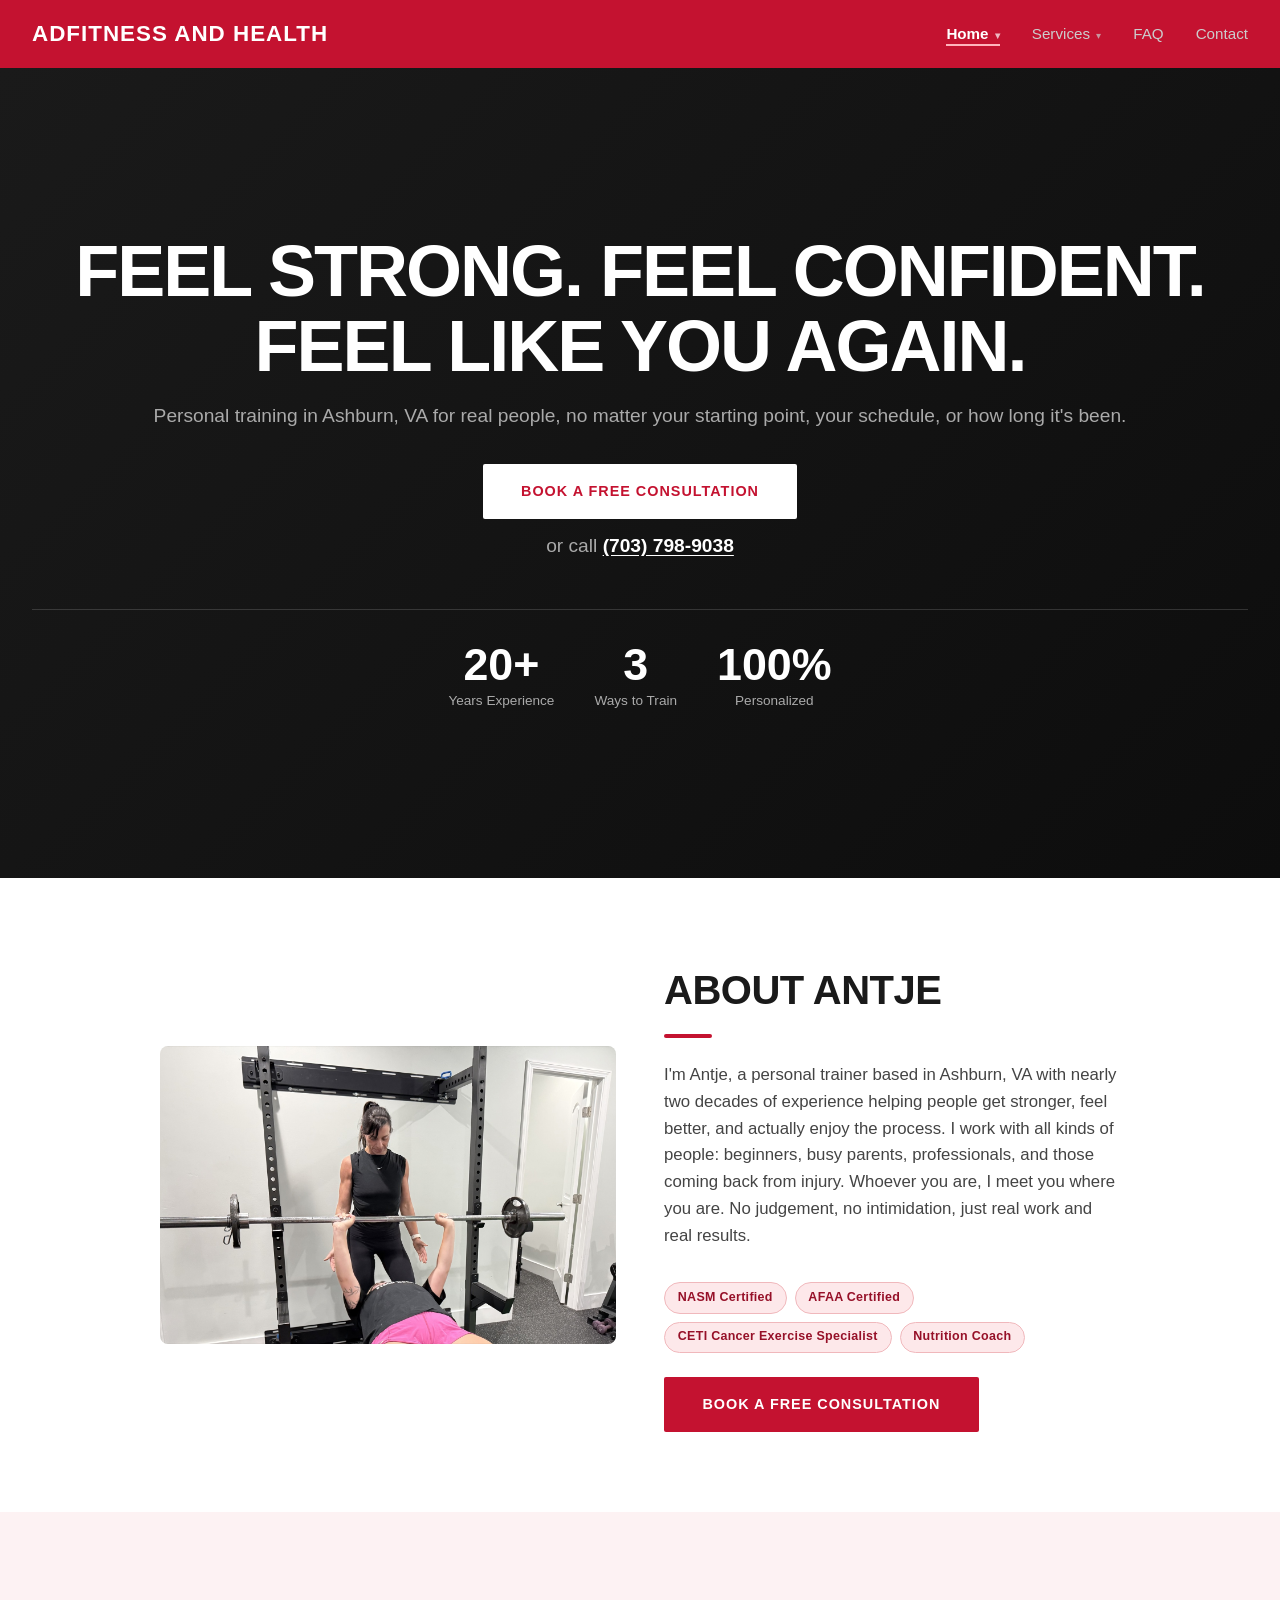
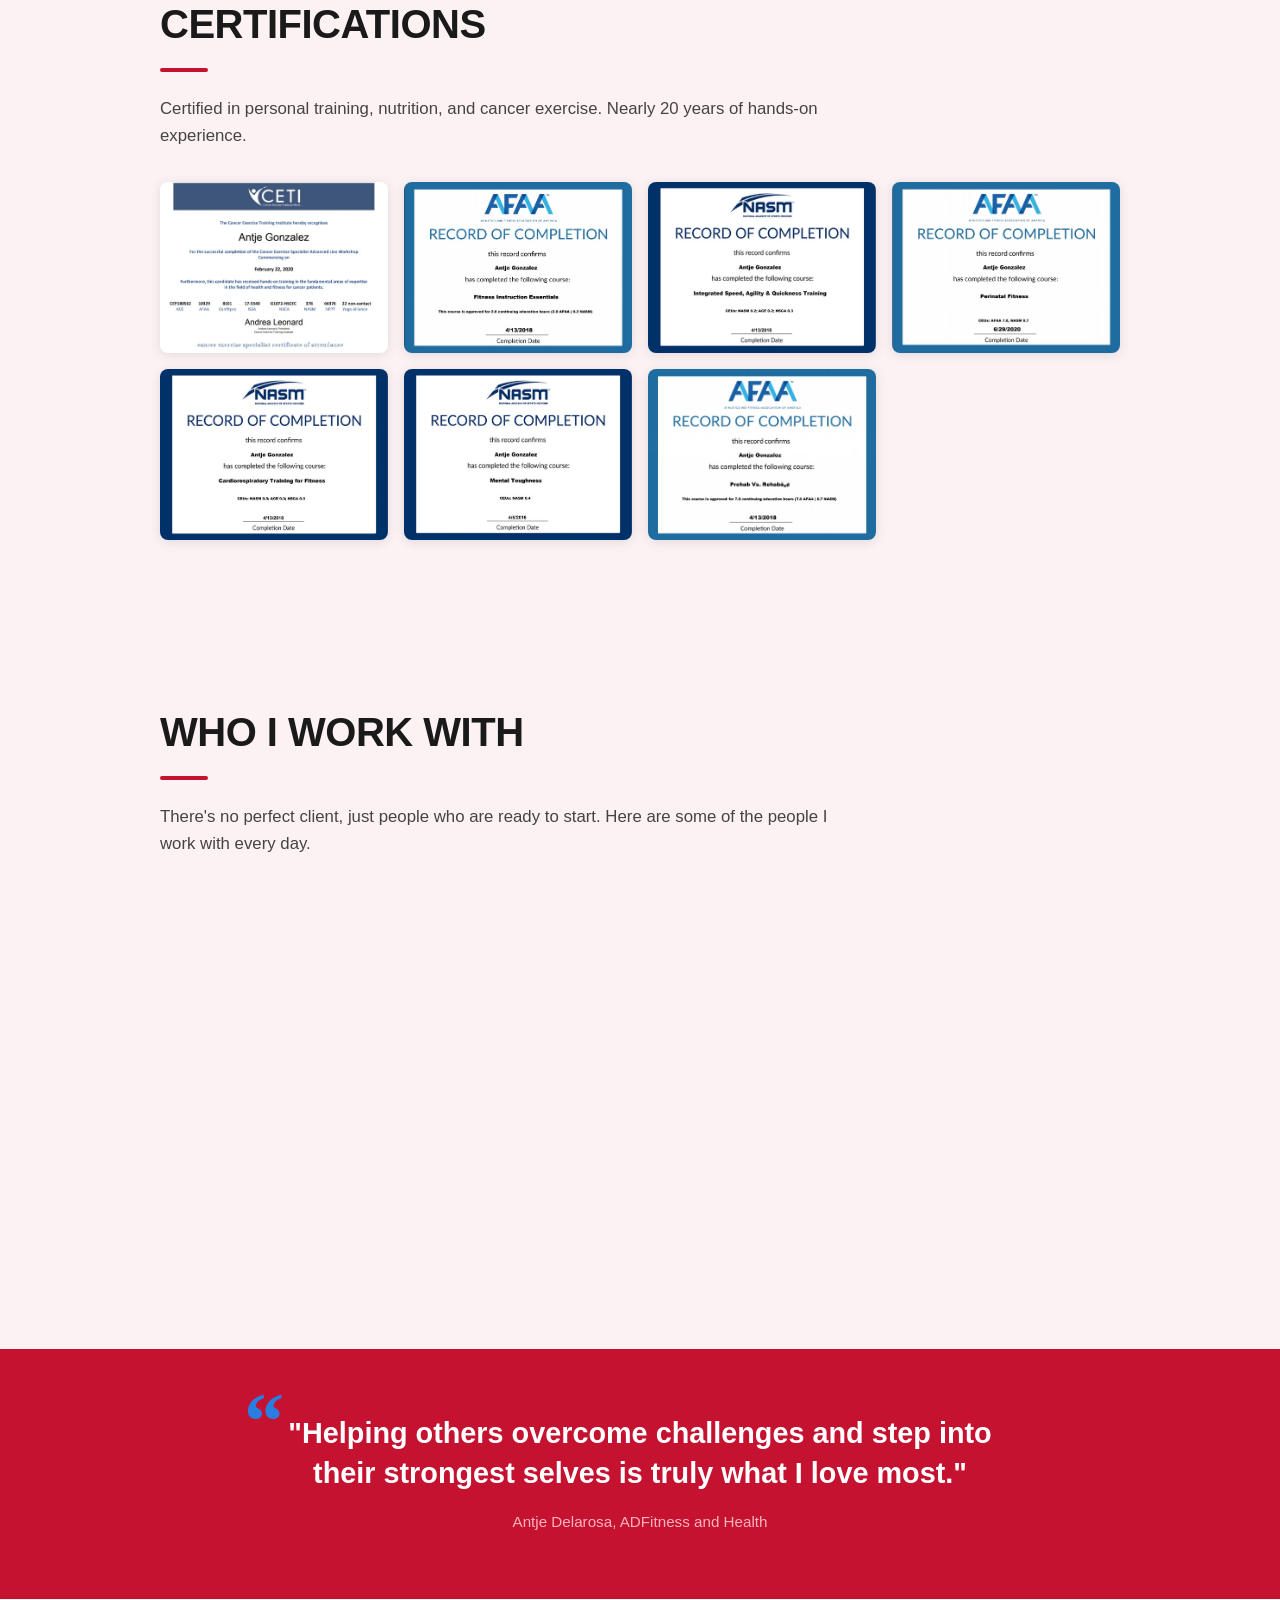
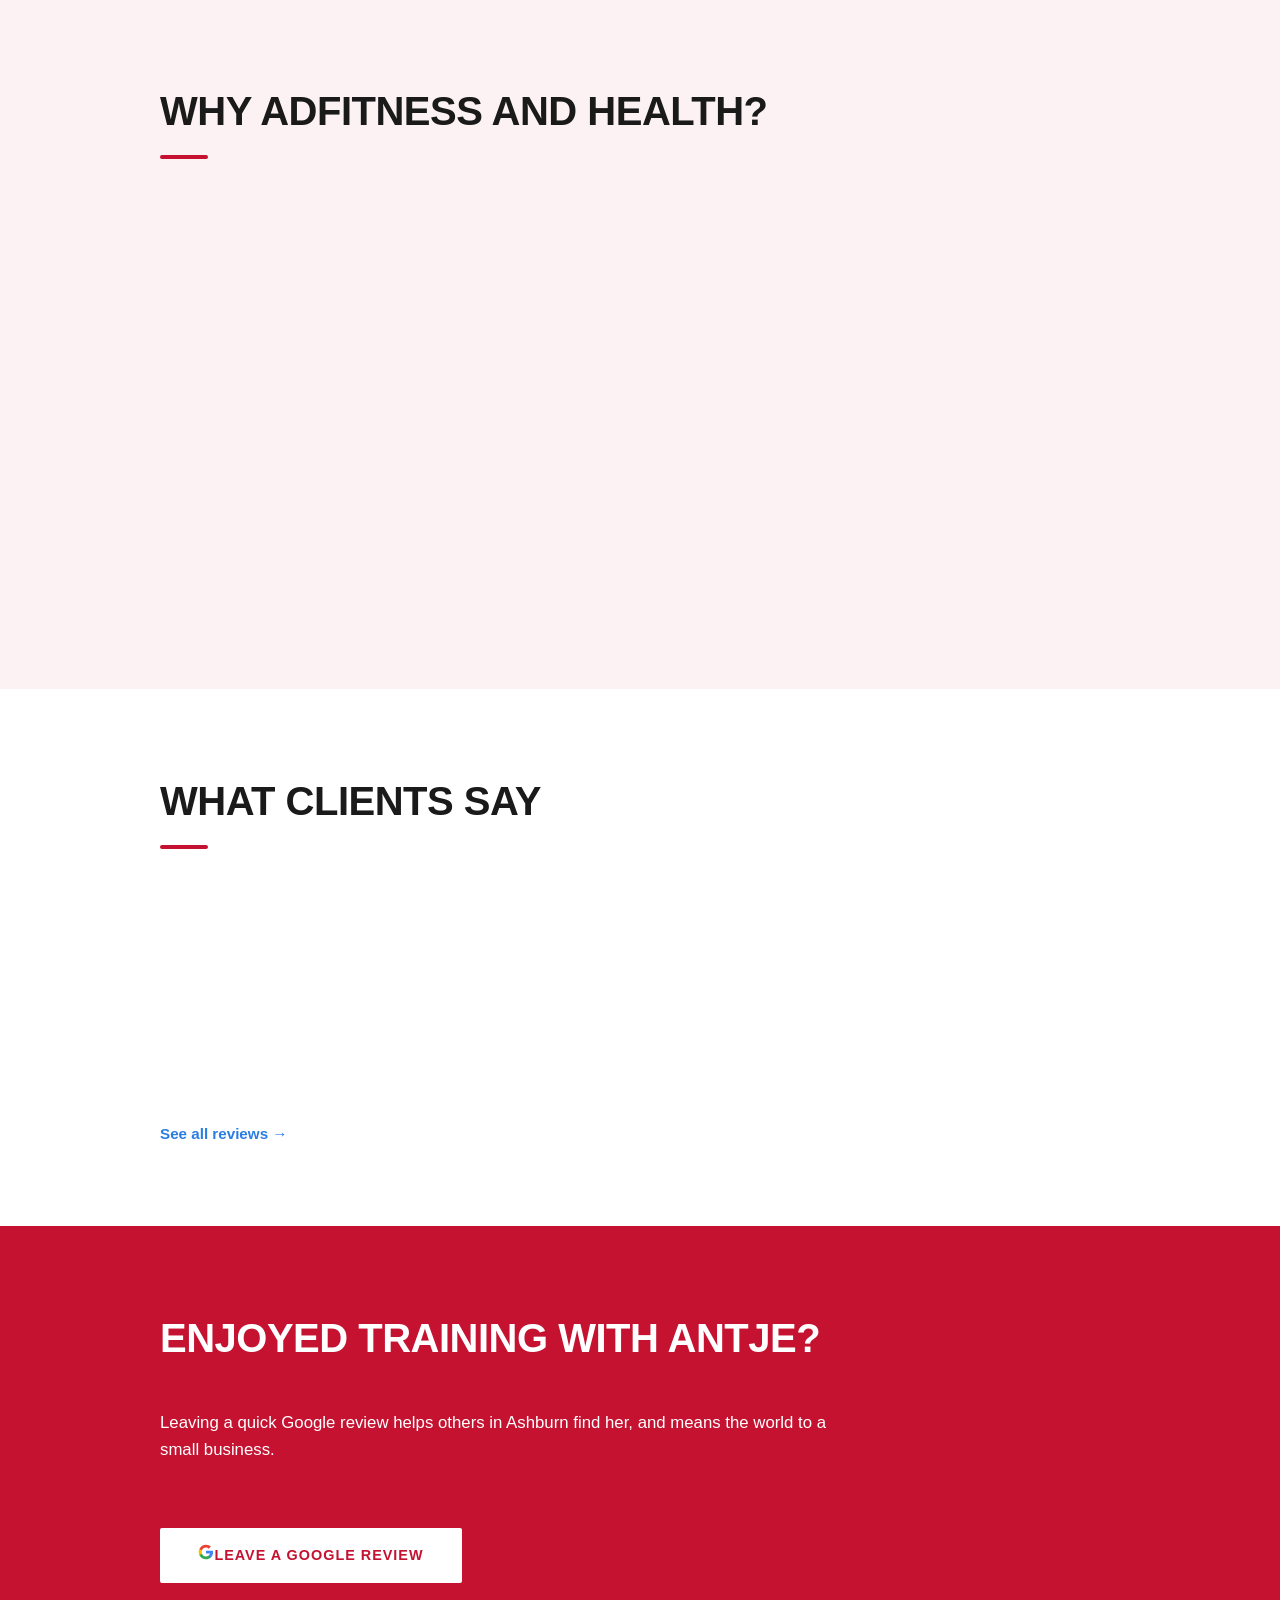
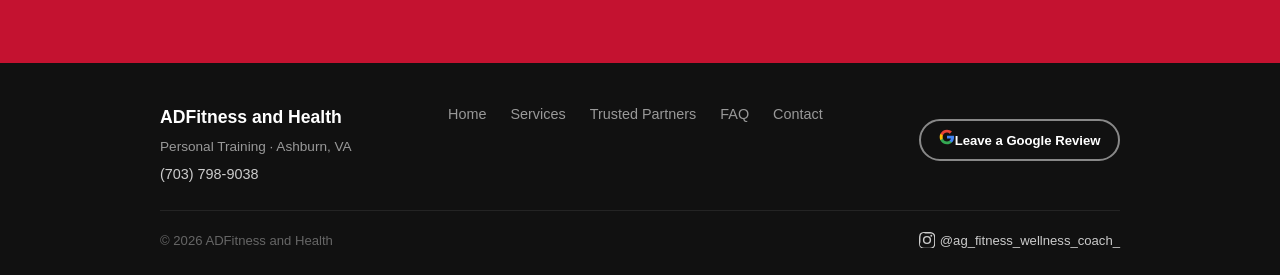
==== index.html @ c995baae "Clean up Services dropdown, add Trusted Partners to nav and footer, fix G logo spacing" ====
<!DOCTYPE html>
<html lang="en">
<head>
  <meta charset="UTF-8" />
  <meta http-equiv="Content-Security-Policy" content="default-src 'self'; script-src 'self'; style-src 'self' https://fonts.googleapis.com; font-src https://fonts.gstatic.com; img-src 'self' data:; form-action https://formspree.io; frame-ancestors 'none'; base-uri 'self';" />
  <meta name="referrer" content="strict-origin-when-cross-origin" />
  <meta http-equiv="X-Content-Type-Options" content="nosniff" />
  <meta name="viewport" content="width=device-width, initial-scale=1.0" />
  <title>ADFitness and Health | Personal Trainer – Ashburn, VA</title>
  <meta name="description" content="ADFitness and Health offers personalized one-on-one personal training in Ashburn, VA. Train at a private home gym or in your own home. 20+ years of experience." />
  <meta property="og:title" content="ADFitness and Health | Personal Trainer – Ashburn, VA" />
  <meta property="og:description" content="Personalized personal training for busy people in Northern Virginia. Private gym and in-home sessions available." />
  <meta property="og:type" content="website" />
  <link rel="icon" href="favicon.svg" type="image/svg+xml" />
  <link rel="stylesheet" href="style.css?v=6" />
  <script type="application/ld+json">
  {
    "@context": "https://schema.org",
    "@type": "LocalBusiness",
    "name": "ADFitness and Health",
    "description": "Personalized one-on-one personal training in Ashburn, VA. Private gym, in-home, and group sessions available.",
    "telephone": "+17037989038",
    "address": {
      "@type": "PostalAddress",
      "addressLocality": "Ashburn",
      "addressRegion": "VA",
      "addressCountry": "US"
    },
    "priceRange": "$50-$105",
    "sameAs": ["https://www.instagram.com/ag_fitness_wellness_coach_"]
  }
  </script>
</head>
<body>

  <nav class="navbar">
    <a href="index.html" class="nav-logo">ADFitness and Health</a>
    <ul class="nav-links">
      <li class="nav-item-dropdown">
        <a href="index.html" class="nav-dropdown-toggle">Home <span class="dropdown-arrow">&#9662;</span></a>
        <ul class="nav-dropdown">
          <li><a href="index.html#about">About</a></li>
          <li><a href="index.html#certifications">Certifications</a></li>
          <li><a href="index.html#who">Who I Work With</a></li>
          <li><a href="index.html#testimonials">Client Reviews</a></li>
          <li><a href="https://g.page/r/CdXq7l0Zl7ssEBM/review" target="_blank">Leave a Review</a></li>
        </ul>
      </li>
      <li class="nav-item-dropdown">
        <a href="services.html" class="nav-dropdown-toggle">Services <span class="dropdown-arrow">&#9662;</span></a>
        <ul class="nav-dropdown">
          <li><a href="services.html#gym">The Gym</a></li>
          <li><a href="services.html#trusted-partners">Trusted Partners</a></li>
        </ul>
      </li>
      <li><a href="faq.html">FAQ</a></li>
      <li><a href="contact.html">Contact</a></li>
    </ul>
    <button class="nav-toggle" id="navToggle">&#9776;</button>
  </nav>

  <!-- Hero -->
  <section class="hero">
    <div class="hero-content">
      <h1>Feel Strong. Feel Confident. Feel Like You Again.</h1>
      <p>Personal training in Ashburn, VA for real people, no matter your starting point, your schedule, or how long it's been.</p>
      <a href="contact.html" class="btn">Book a Free Consultation</a>
      <p class="hero-phone">or call <a href="tel:7037989038">(703) 798-9038</a></p>
      <div class="hero-stats">
        <div class="hero-stat">
          <span class="hero-stat-number">20+</span>
          <span class="hero-stat-label">Years Experience</span>
        </div>
        <div class="hero-stat">
          <span class="hero-stat-number">3</span>
          <span class="hero-stat-label">Ways to Train</span>
        </div>
        <div class="hero-stat">
          <span class="hero-stat-number">100%</span>
          <span class="hero-stat-label">Personalized</span>
        </div>
      </div>
    </div>
  </section>

  <!-- About -->
  <section class="section" id="about">
    <div class="container about-grid">
      <img src="Images/Training/IMG_0447.jpeg" alt="Antje training a client" class="about-photo" />
      <div class="about-text">
        <h2>About Antje</h2>
        <p>
          I'm Antje, a personal trainer based in Ashburn, VA with nearly two decades
          of experience helping people get stronger, feel better, and actually enjoy the process.
          I work with all kinds of people: beginners, busy parents, professionals, and those
          coming back from injury. Whoever you are, I meet you where you are. No judgement,
          no intimidation, just real work and real results.
        </p>
        <div class="cert-badges">
          <span class="cert-badge">NASM Certified</span>
          <span class="cert-badge">AFAA Certified</span>
          <span class="cert-badge">CETI Cancer Exercise Specialist</span>
          <span class="cert-badge">Nutrition Coach</span>
        </div>
        <a href="contact.html" class="btn btn-navy">Book a Free Consultation</a>
      </div>
    </div>
  </section>

  <!-- Certifications -->
  <section class="section section-alt" id="certifications">
    <div class="container">
      <h2>Certifications</h2>
      <p>Certified in personal training, nutrition, and cancer exercise. Nearly 20 years of hands-on experience.</p>
      <div class="cert-photos-grid">
        <img src="Certificates/Image.jpg" alt="Certification" class="cert-photo" />
        <img src="Certificates/Image 1.jpg" alt="Certification" class="cert-photo" />
        <img src="Certificates/Image 2.jpg" alt="Certification" class="cert-photo" />
        <img src="Certificates/Image 3.jpg" alt="Certification" class="cert-photo" />
        <img src="Certificates/Image 4.jpg" alt="Certification" class="cert-photo" />
        <img src="Certificates/Image 5.jpg" alt="Certification" class="cert-photo" />
        <img src="Certificates/Image 6.jpg" alt="Certification" class="cert-photo" />
      </div>
    </div>
  </section>

  <!-- Who I Work With -->
  <section class="section section-alt" id="who">
    <div class="container">
      <h2>Who I Work With</h2>
      <p>There's no perfect client, just people who are ready to start. Here are some of the people I work with every day.</p>
      <div class="who-grid">
        <div class="who-card fade-in">
          <h3>Busy Professionals</h3>
          <p>Your schedule is packed and your energy is limited. I'll build a program that fits your life, not the other way around.</p>
        </div>
        <div class="who-card fade-in">
          <h3>Beginners</h3>
          <p>Never worked out before? Perfect. We start exactly where you are: no experience, no equipment, and no pressure required.</p>
        </div>
        <div class="who-card fade-in">
          <h3>Busy Parents</h3>
          <p>Between the kids, the job, and everything else, I come to you. No commute, no childcare scramble, just your workout done.</p>
        </div>
        <div class="who-card fade-in">
          <h3>Injury Recovery</h3>
          <p>Dealing with limitations or coming back from an injury? I specialize in training around them safely and building you back stronger.</p>
        </div>
        <div class="who-card fade-in">
          <h3>Gym-Avoidant</h3>
          <p>Intimidated by public gyms? My private gym is quiet, low-key, and comfortable. Just you and the work.</p>
        </div>
        <div class="who-card fade-in">
          <h3>Anyone Ready to Change</h3>
          <p>If you're tired of feeling stuck and ready to invest in yourself, we're probably a great fit. Let's talk.</p>
        </div>
      </div>
    </div>
  </section>

<!-- Quote Banner -->
  <section class="quote-banner">
    <div class="container">
      <blockquote>"Helping others overcome challenges and step into their strongest selves is truly what I love most."</blockquote>
      <cite>Antje Delarosa, ADFitness and Health</cite>
    </div>
  </section>

  <!-- Why ADFitness and Health -->
  <section class="section section-alt">
    <div class="container">
      <h2>Why ADFitness and Health?</h2>
      <div class="why-grid">
        <div class="why-item fade-in">
          <div class="why-icon">
            <svg width="28" height="28" fill="none" stroke="#2a7de1" stroke-width="2" viewBox="0 0 24 24"><path d="M3 9.5L12 3l9 6.5V20a1 1 0 0 1-1 1H4a1 1 0 0 1-1-1V9.5z"/><path d="M9 21V12h6v9"/></svg>
          </div>
          <h3>Private & Comfortable</h3>
          <p>No big box gyms, no strangers watching. Train in a private space where you can actually focus.</p>
        </div>
        <div class="why-item fade-in">
          <div class="why-icon">
            <svg width="28" height="28" fill="none" stroke="#2a7de1" stroke-width="2" viewBox="0 0 24 24"><rect x="3" y="4" width="18" height="16" rx="2"/><path d="M3 9h18M9 4v5M15 4v5"/></svg>
          </div>
          <h3>Built Around You</h3>
          <p>Every session is built around you specifically. Your goals, your body, your schedule.</p>
        </div>
        <div class="why-item fade-in">
          <div class="why-icon">
            <svg width="28" height="28" fill="none" stroke="#2a7de1" stroke-width="2" viewBox="0 0 24 24"><path d="M12 2C8.13 2 5 5.13 5 9c0 5.25 7 13 7 13s7-7.75 7-13c0-3.87-3.13-7-7-7z"/><circle cx="12" cy="9" r="2.5"/></svg>
          </div>
          <h3>Flexible Location</h3>
          <p>Train at her Ashburn gym or in your own home. You choose what works.</p>
        </div>
        <div class="why-item fade-in">
          <div class="why-icon">
            <svg width="28" height="28" fill="none" stroke="#2a7de1" stroke-width="2" viewBox="0 0 24 24"><circle cx="12" cy="8" r="4"/><path d="M4 20c0-4 3.6-7 8-7s8 3 8 7"/><path d="M17 13l2 2 4-4"/></svg>
          </div>
          <h3>20+ Years of Experience</h3>
          <p>Nearly 20 years training real people, not just studying theory. She's seen it all and knows what works.</p>
        </div>
      </div>
    </div>
  </section>

  <!-- Testimonials -->
  <section class="section" id="testimonials">
    <div class="container">
      <h2>What Clients Say</h2>
      <div class="cards">
        <div class="card fade-in">
          <p>"She is not only a consummate professional in helping her clients achieve their fitness goals, she also makes working out fun. If you are looking for a trainer who takes both your fitness limitations and goals into consideration, look no further."</p>
          <span class="client-name">Isabel C.</span>
        </div>
        <div class="card fade-in">
          <p>"Antje is a great personal trainer. I love her enthusiasm and her passion for helping me improve! She really cares about the progress I'm making. I would highly recommend her as a trainer."</p>
          <span class="client-name">Robert B.</span>
        </div>
      </div>
      <a href="testimonials.html" class="faq-more">See all reviews →</a>
    </div>
  </section>

  <!-- Google Reviews CTA -->
  <section class="section review-cta">
    <div class="container review-cta-inner">
      <div>
        <h2>Enjoyed Training With Antje?</h2>
        <p>Leaving a quick Google review helps others in Ashburn find her, and means the world to a small business.</p>
      </div>
      <a href="https://g.page/r/CdXq7l0Zl7ssEBM/review" target="_blank" class="btn btn-white"><svg xmlns="http://www.w3.org/2000/svg" viewBox="0 0 24 24" width="16" height="16" style="vertical-align:middle;margin-right:8px"><path d="M22.56 12.25c0-.78-.07-1.53-.2-2.25H12v4.26h5.92c-.26 1.37-1.04 2.53-2.21 3.31v2.77h3.57c2.08-1.92 3.28-4.74 3.28-8.09z" fill="#4285F4"/><path d="M12 23c2.97 0 5.46-.98 7.28-2.66l-3.57-2.77c-.98.66-2.23 1.06-3.71 1.06-2.86 0-5.29-1.93-6.16-4.53H2.18v2.84C3.99 20.53 7.7 23 12 23z" fill="#34A853"/><path d="M5.84 14.09c-.22-.66-.35-1.36-.35-2.09s.13-1.43.35-2.09V7.07H2.18C1.43 8.55 1 10.22 1 12s.43 3.45 1.18 4.93l2.85-2.22.81-.62z" fill="#FBBC05"/><path d="M12 5.38c1.62 0 3.06.56 4.21 1.64l3.15-3.15C17.45 2.09 14.97 1 12 1 7.7 1 3.99 3.47 2.18 7.07l3.66 2.84c.87-2.6 3.3-4.53 6.16-4.53z" fill="#EA4335"/></svg>Leave a Google Review</a>
    </div>
  </section>


  <footer class="footer">
    <div class="footer-inner">
      <div>
        <div class="footer-brand">ADFitness and Health</div>
        <div class="footer-tagline">Personal Training · Ashburn, VA</div>
        <a href="tel:7037989038" class="footer-phone">(703) 798-9038</a>
      </div>
      <ul class="footer-links">
        <li><a href="index.html">Home</a></li>
        <li><a href="services.html">Services</a></li>
        <li><a href="services.html#trusted-partners">Trusted Partners</a></li>
        <li><a href="faq.html">FAQ</a></li>
        <li><a href="contact.html">Contact</a></li>
      </ul>
      <a href="https://g.page/r/CdXq7l0Zl7ssEBM/review" target="_blank" class="footer-review-btn"><svg xmlns="http://www.w3.org/2000/svg" viewBox="0 0 24 24" width="16" height="16" style="vertical-align:middle;margin-right:8px"><path d="M22.56 12.25c0-.78-.07-1.53-.2-2.25H12v4.26h5.92c-.26 1.37-1.04 2.53-2.21 3.31v2.77h3.57c2.08-1.92 3.28-4.74 3.28-8.09z" fill="#4285F4"/><path d="M12 23c2.97 0 5.46-.98 7.28-2.66l-3.57-2.77c-.98.66-2.23 1.06-3.71 1.06-2.86 0-5.29-1.93-6.16-4.53H2.18v2.84C3.99 20.53 7.7 23 12 23z" fill="#34A853"/><path d="M5.84 14.09c-.22-.66-.35-1.36-.35-2.09s.13-1.43.35-2.09V7.07H2.18C1.43 8.55 1 10.22 1 12s.43 3.45 1.18 4.93l2.85-2.22.81-.62z" fill="#FBBC05"/><path d="M12 5.38c1.62 0 3.06.56 4.21 1.64l3.15-3.15C17.45 2.09 14.97 1 12 1 7.7 1 3.99 3.47 2.18 7.07l3.66 2.84c.87-2.6 3.3-4.53 6.16-4.53z" fill="#EA4335"/></svg>Leave a Google Review</a>
    </div>
    <div class="footer-bottom">
      <span>© 2026 ADFitness and Health</span>
      <a href="https://www.instagram.com/ag_fitness_wellness_coach_" target="_blank">
        <svg width="16" height="16" fill="currentColor" viewBox="0 0 24 24"><path d="M12 2.163c3.204 0 3.584.012 4.85.07 1.17.054 1.97.24 2.43.403a4.92 4.92 0 0 1 1.772 1.153 4.92 4.92 0 0 1 1.153 1.772c.163.46.35 1.26.403 2.43.058 1.266.07 1.646.07 4.85s-.012 3.584-.07 4.85c-.054 1.17-.24 1.97-.403 2.43a4.92 4.92 0 0 1-1.153 1.772 4.92 4.92 0 0 1-1.772 1.153c-.46.163-1.26.35-2.43.403-1.266.058-1.646.07-4.85.07s-3.584-.012-4.85-.07c-1.17-.054-1.97-.24-2.43-.403a4.92 4.92 0 0 1-1.772-1.153 4.92 4.92 0 0 1-1.153-1.772c-.163-.46-.35-1.26-.403-2.43C2.175 15.584 2.163 15.204 2.163 12s.012-3.584.07-4.85c.054-1.17.24-1.97.403-2.43A4.92 4.92 0 0 1 3.79 2.948a4.92 4.92 0 0 1 1.772-1.153c.46-.163 1.26-.35 2.43-.403C8.416 2.175 8.796 2.163 12 2.163zm0-2.163C8.756 0 8.332.013 7.052.072 5.775.131 4.902.333 4.14.63a7.08 7.08 0 0 0-2.561 1.667A7.08 7.08 0 0 0 .63 4.858C.333 5.62.131 6.493.072 7.77.013 9.05 0 9.474 0 12.718c0 3.243.013 3.667.072 4.947.059 1.277.261 2.15.558 2.912a7.08 7.08 0 0 0 1.667 2.561 7.08 7.08 0 0 0 2.561 1.667c.762.297 1.635.499 2.912.558C8.332 25.423 8.756 25.436 12 25.436s3.668-.013 4.948-.072c1.277-.059 2.15-.261 2.912-.558a7.08 7.08 0 0 0 2.561-1.667 7.08 7.08 0 0 0 1.667-2.561c.297-.762.499-1.635.558-2.912.059-1.28.072-1.704.072-4.948s-.013-3.668-.072-4.948c-.059-1.277-.261-2.15-.558-2.912a7.08 7.08 0 0 0-1.667-2.561A7.08 7.08 0 0 0 19.86.63C19.098.333 18.225.131 16.948.072 15.668.013 15.244 0 12 0zm0 5.838a6.162 6.162 0 1 0 0 12.324 6.162 6.162 0 0 0 0-12.324zm0 10.162a4 4 0 1 1 0-8 4 4 0 0 1 0 8zm6.406-11.845a1.44 1.44 0 1 0 0 2.881 1.44 1.44 0 0 0 0-2.881z"/></svg>
        @ag_fitness_wellness_coach_
      </a>
    </div>
  </footer>

  <button class="back-to-top" id="backToTop" aria-label="Back to top">
    <svg width="16" height="16" fill="none" stroke="currentColor" stroke-width="2.5" viewBox="0 0 24 24"><path d="M12 19V5M5 12l7-7 7 7"/></svg>
    Back to Top
  </button>

  <script src="script.js?v=5"></script>
</body>
</html>
---- style.css ----
@import url('https://fonts.googleapis.com/css2?family=Montserrat:wght@400;600;700;800&family=Inter:wght@400;500;600&display=swap');

/* Reset & base */
* {
  margin: 0;
  padding: 0;
  box-sizing: border-box;
}

html {
  scroll-behavior: smooth;
}

body {
  font-family: 'Inter', sans-serif;
  color: #1a1a1a;
  line-height: 1.6;
  animation: fadeIn 0.4s ease forwards;
  background-color: #ffffff;
}

@keyframes fadeIn {
  from { opacity: 0; }
  to   { opacity: 1; }
}

h1, h2, h3 {
  font-family: 'Montserrat', sans-serif;
}

a {
  text-decoration: none;
  color: inherit;
}

/* Navbar */
.navbar {
  display: flex;
  align-items: center;
  justify-content: space-between;
  padding: 1rem 2rem;
  background: #c41230;
  position: sticky;
  top: 0;
  z-index: 100;
}

.nav-logo {
  font-size: 1.4rem;
  font-weight: 800;
  color: #ffffff;
  letter-spacing: 1px;
  text-transform: uppercase;
}

.nav-links {
  list-style: none;
  display: flex;
  gap: 2rem;
}

.nav-links a {
  color: #ccc;
  font-size: 0.95rem;
  transition: color 0.2s;
}

.nav-links a:hover {
  color: #ffffff;
}

.nav-links a.active {
  color: #ffffff;
  border-bottom: 2px solid #ffb3bc;
  padding-bottom: 2px;
  font-weight: 600;
}

/* Nav dropdown */
.nav-item-dropdown {
  position: relative;
}

.dropdown-arrow {
  font-size: 0.65rem;
  margin-left: 2px;
  opacity: 0.7;
}

.nav-dropdown {
  display: none;
  position: absolute;
  top: 100%;
  left: 50%;
  transform: translateX(-50%);
  background: #c41230;
  border-top: 2px solid #2a7de1;
  border-radius: 0 0 8px 8px;
  min-width: 190px;
  list-style: none;
  padding: 0.75rem 0 0.4rem;
  box-shadow: 0 8px 24px rgba(0,0,0,0.25);
  z-index: 200;
}

.nav-item-dropdown:hover .nav-dropdown {
  display: block;
}

.nav-dropdown li a {
  display: block;
  padding: 0.55rem 1.2rem;
  color: #ffb3bc;
  font-size: 0.88rem;
  transition: color 0.2s, background 0.2s;
}

.nav-dropdown li a:hover {
  color: #ffffff;
  background: rgba(255,255,255,0.06);
}

.nav-toggle {
  display: none;
  background: none;
  border: none;
  color: white;
  font-size: 1.5rem;
  cursor: pointer;
}

/* Hero */
.hero {
  background-color: #111111;
  background-image: linear-gradient(135deg, #1a1a1a 0%, #0d0d0d 100%);
  position: relative;
  overflow: hidden;
  color: white;
  min-height: 90vh;
  display: flex;
  align-items: center;
  justify-content: center;
  text-align: center;
  padding: 2rem;
}


.hero-content h1 {
  font-size: 4.5rem;
  font-weight: 800;
  margin-bottom: 1rem;
  letter-spacing: -2px;
  line-height: 1.05;
  text-transform: uppercase;
}

.hero-content p {
  font-size: 1.2rem;
  color: #aaaaaa;
  margin-bottom: 2rem;
}

.hero-phone {
  margin-top: 0.75rem;
  font-size: 0.9rem;
  color: #aaaaaa;
}

.hero-phone a {
  color: #ffffff;
  font-weight: 600;
  text-decoration: underline;
  text-underline-offset: 3px;
}

.hero-phone a:hover {
  color: #ffb3bc;
}

/* Hero stats */
.hero-stats {
  display: flex;
  justify-content: center;
  gap: 2.5rem;
  margin-top: 3rem;
  padding-top: 2rem;
  border-top: 1px solid rgba(255,255,255,0.15);
  flex-wrap: wrap;
}

.hero-stat {
  text-align: center;
}

.hero-stat-number {
  display: block;
  font-family: 'Montserrat', sans-serif;
  font-size: 2.8rem;
  font-weight: 800;
  color: #ffffff;
  line-height: 1;
}

.hero-stat-label {
  display: block;
  font-size: 0.85rem;
  color: #aaaaaa;
  margin-top: 0.2rem;
}

/* Button */
.btn {
  display: inline-block;
  background: #ffffff;
  color: #c41230;
  padding: 1rem 2.4rem;
  border-radius: 2px;
  font-weight: 700;
  font-size: 0.9rem;
  letter-spacing: 1px;
  text-transform: uppercase;
  transition: background 0.2s, color 0.2s;
}

.btn:hover {
  background: #ffb3bc;
  color: #c41230;
}

/* Sections */
.section {
  padding: 5rem 2rem;
}

.section-alt {
  background: #fdf2f3;
}

.container {
  max-width: 960px;
  margin: 0 auto;
}

.section h2 {
  font-size: 2.5rem;
  font-weight: 800;
  margin-bottom: 0.75rem;
  text-transform: uppercase;
  letter-spacing: -0.5px;
}

.section h2::after {
  content: '';
  display: block;
  width: 48px;
  height: 4px;
  background: #c41230;
  margin-top: 0.75rem;
  margin-bottom: 1.5rem;
  border-radius: 2px;
}

.section p {
  font-size: 1.05rem;
  color: #444;
  max-width: 680px;
  margin-bottom: 2rem;
}

/* Page spacing */
.page-top {
  padding-top: 4rem;
}

.btn-navy {
  background: #c41230;
  color: #ffffff;
}

.btn-navy:hover {
  background: #961028;
  color: #ffffff;
}

/* About */
.about-grid {
  display: grid;
  grid-template-columns: 1fr 1fr;
  gap: 3rem;
  align-items: center;
}

.about-photo {
  width: 100%;
  border-radius: 8px;
  object-fit: cover;
  max-height: 480px;
}

.about-text h2 {
  margin-bottom: 1rem;
}

@media (max-width: 680px) {
  .about-grid {
    grid-template-columns: 1fr;
  }
}

/* Cards */

.cards {
  display: grid;
  grid-template-columns: repeat(auto-fit, minmax(260px, 1fr));
  gap: 1.5rem;
  margin-top: 1.5rem;
}

.card {
  background: white;
  border-radius: 4px;
  border-top: 4px solid #c41230;
  padding: 1.8rem;
  box-shadow: 0 2px 12px rgba(0,0,0,0.07);
  transition: transform 0.2s, box-shadow 0.2s;
}

.card:hover {
  transform: translateY(-4px);
  box-shadow: 0 8px 24px rgba(0,0,0,0.12);
}

.card h3 {
  font-size: 1.15rem;
  font-weight: 700;
  margin-bottom: 0.75rem;
}

.card p {
  font-size: 0.97rem;
  color: #555;
  margin: 0;
}

.client-name {
  display: block;
  margin-top: 1rem;
  font-size: 0.9rem;
  font-weight: 600;
  color: #961028;
}

/* Certifications */
.certs {
  display: grid;
  grid-template-columns: repeat(auto-fit, minmax(220px, 1fr));
  gap: 1rem;
  margin-top: 1.5rem;
}

.cert {
  display: flex;
  flex-direction: column;
  gap: 0.3rem;
  padding: 1.2rem 1.5rem;
  border: 1px solid #e0e0e0;
  border-radius: 8px;
  background: white;
  transition: transform 0.2s, box-shadow 0.2s;
}

.cert:hover {
  transform: translateY(-3px);
  box-shadow: 0 6px 18px rgba(0,0,0,0.08);
}

.cert-org {
  font-size: 0.75rem;
  font-weight: 700;
  letter-spacing: 1px;
  color: #2a7de1;
  text-transform: uppercase;
}

.cert-name {
  font-size: 0.95rem;
  font-weight: 600;
  color: #1a1a1a;
}

/* Footer */
.footer {
  background-color: #111111;
  position: relative;
  overflow: hidden;
  color: #999999;
  padding: 2.5rem 2rem 1.5rem;
  font-size: 0.9rem;
}

.footer-inner {
  max-width: 960px;
  margin: 0 auto;
  display: flex;
  justify-content: space-between;
  align-items: flex-start;
  flex-wrap: wrap;
  gap: 1.5rem;
  padding-bottom: 1.5rem;
  border-bottom: 1px solid rgba(255,255,255,0.08);
}

.footer-brand {
  font-family: 'Montserrat', sans-serif;
  font-size: 1.1rem;
  font-weight: 700;
  color: #ffffff;
  margin-bottom: 0.3rem;
}

.footer-tagline {
  font-size: 0.85rem;
  color: #999999;
}

.footer-links {
  display: flex;
  gap: 1.5rem;
  list-style: none;
  flex-wrap: wrap;
}

.footer-links a {
  color: #999999;
  font-size: 0.9rem;
  transition: color 0.2s;
}

.footer-links a:hover {
  color: #ffffff;
}

.footer-bottom {
  max-width: 960px;
  margin: 1.2rem auto 0;
  display: flex;
  justify-content: space-between;
  align-items: center;
  flex-wrap: wrap;
  gap: 0.5rem;
  font-size: 0.82rem;
  color: #666666;
}

.footer-bottom a {
  color: #cccccc;
  display: inline-flex;
  align-items: center;
  gap: 0.3rem;
}

.footer-bottom a:hover {
  color: #ffffff;
}

/* Pricing */
.price-tag {
  font-family: 'Montserrat', sans-serif;
  font-size: 1.4rem;
  font-weight: 800;
  color: #c41230;
  margin-bottom: 0.75rem;
}

.price-tag-secondary {
  font-family: 'Montserrat', sans-serif;
  font-size: 1rem;
  font-weight: 700;
  color: #555;
  margin-bottom: 1rem;
}

.price-tag-secondary span {
  font-size: 0.85rem;
  font-weight: 500;
  color: #888;
}

.price-tag span {
  font-size: 0.9rem;
  font-weight: 500;
  color: #888;
}

.pricing-note {
  margin-top: 2rem;
  font-size: 0.92rem;
  color: #666;
  font-style: italic;
  max-width: 100%;
}

/* Quote Banner */
.quote-banner {
  background-color: #c41230;
  position: relative;
  overflow: hidden;
  padding: 4rem 2rem;
  text-align: center;
}

.quote-banner blockquote {
  font-family: 'Montserrat', sans-serif;
  font-size: 1.8rem;
  font-weight: 700;
  color: #ffffff;
  max-width: 760px;
  margin: 0 auto 1rem;
  line-height: 1.4;
  position: relative;
}

.quote-banner blockquote::before {
  content: '\201C';
  font-size: 5rem;
  color: #2a7de1;
  position: absolute;
  top: -2rem;
  left: -1rem;
  font-family: Georgia, serif;
  line-height: 1;
}

.quote-banner cite {
  color: #ffb3bc;
  font-size: 0.95rem;
  font-style: normal;
}

/* Why Section */
.why-grid {
  display: grid;
  grid-template-columns: repeat(auto-fit, minmax(220px, 1fr));
  gap: 2rem;
  margin-top: 2rem;
}

.why-item {
  text-align: center;
  padding: 1.5rem;
}

.why-icon {
  margin-bottom: 0.75rem;
  display: flex;
  justify-content: center;
}

.why-item h3 {
  font-size: 1rem;
  font-weight: 700;
  margin-bottom: 0.5rem;
  color: #c41230;
}

.why-item p {
  font-size: 0.93rem;
  color: #555;
  margin: 0;
  max-width: 100%;
}

/* Scroll animations */
.fade-in {
  opacity: 0;
  transform: translateY(20px);
  transition: opacity 0.5s ease, transform 0.5s ease;
}

.fade-in.visible {
  opacity: 1;
  transform: translateY(0);
}

/* Service list */
.service-list {
  list-style: none;
  margin-top: 1rem;
  display: flex;
  flex-direction: column;
  gap: 0.4rem;
}

.service-list li {
  font-size: 0.93rem;
  color: #444;
  padding-left: 1.2rem;
  position: relative;
}

.service-list li::before {
  content: '✓';
  position: absolute;
  left: 0;
  color: #2a7de1;
  font-weight: 700;
}

.availability-note {
  margin-top: 1rem;
  font-size: 0.85rem;
  color: #888;
  font-style: italic;
}

.services-cta {
  margin-top: 3rem;
  padding-top: 2rem;
  border-top: 1px solid #f0d0d3;
}

.services-cta p {
  margin-bottom: 1rem;
}

/* Contact Form */
.contact-form {
  display: flex;
  flex-direction: column;
  gap: 1rem;
  max-width: 560px;
  margin-top: 1.5rem;
}

.contact-form input,
.contact-form textarea {
  font-family: 'Inter', sans-serif;
  font-size: 1rem;
  padding: 0.85rem 1rem;
  border: 1px solid #f0c0c5;
  border-radius: 4px;
  background: #fff;
  color: #1a1a1a;
  outline: none;
  transition: border-color 0.2s;
}

.contact-form input:focus,
.contact-form textarea:focus {
  border-color: #961028;
}

.contact-form textarea {
  resize: vertical;
  min-height: 140px;
}

.contact-form button {
  font-family: 'Montserrat', sans-serif;
  font-size: 1rem;
  font-weight: 600;
  cursor: pointer;
  border: none;
  align-self: flex-start;
}

.form-success {
  display: none;
  background: #e8f4ee;
  border: 1px solid #a8d5b8;
  border-radius: 8px;
  padding: 1.2rem 1.5rem;
  margin-bottom: 1.5rem;
  color: #1e6b3a;
  font-weight: 500;
  font-size: 1rem;
}

.form-success p {
  margin: 0;
  color: #1e6b3a;
  max-width: 100%;
}

.form-note {
  font-size: 0.85rem;
  color: #888;
  margin-top: 0.5rem;
}

/* Who I Work With */
.who-grid {
  display: grid;
  grid-template-columns: repeat(auto-fit, minmax(260px, 1fr));
  gap: 1.2rem;
  margin-top: 1.5rem;
}

.who-card {
  background: white;
  border-radius: 8px;
  padding: 1.6rem;
  border-left: 3px solid #2a7de1;
  box-shadow: 0 2px 10px rgba(0,0,0,0.05);
  transition: transform 0.2s, box-shadow 0.2s;
}

.who-card:hover {
  transform: translateY(-3px);
  box-shadow: 0 6px 18px rgba(0,0,0,0.09);
}

.who-card h3 {
  font-size: 1rem;
  font-weight: 700;
  color: #c41230;
  margin-bottom: 0.5rem;
}

.who-card p {
  font-size: 0.93rem;
  color: #555;
  margin: 0;
  max-width: 100%;
}

/* Cert Badges */
.cert-badges {
  display: flex;
  flex-wrap: wrap;
  gap: 0.5rem;
  margin: 1rem 0 1.5rem;
}

.cert-badge {
  font-size: 0.78rem;
  font-weight: 600;
  color: #961028;
  background: #fde8ea;
  border: 1px solid #f0b8bc;
  padding: 0.3rem 0.8rem;
  border-radius: 20px;
  letter-spacing: 0.3px;
}

/* Areas Served */
.area-tags {
  display: flex;
  flex-wrap: wrap;
  gap: 0.6rem;
  margin-top: 1.2rem;
  margin-bottom: 1rem;
}

.area-tag {
  background: white;
  border: 1px solid #f0b8bc;
  color: #961028;
  padding: 0.4rem 1rem;
  border-radius: 20px;
  font-size: 0.9rem;
  font-weight: 500;
}

.area-note {
  font-size: 0.88rem;
  color: #888;
  margin: 0;
}

/* FAQ */
.faq-list {
  margin-top: 1.5rem;
  display: flex;
  flex-direction: column;
  gap: 0.75rem;
  max-width: 720px;
}

.faq-item {
  border: 1px solid #f0d0d3;
  border-radius: 8px;
  background: white;
  overflow: hidden;
}

.faq-item summary {
  padding: 1.1rem 1.4rem;
  font-weight: 600;
  font-size: 1rem;
  cursor: pointer;
  list-style: none;
  display: flex;
  justify-content: space-between;
  align-items: center;
  color: #c41230;
}

.faq-item summary::-webkit-details-marker {
  display: none;
}

.faq-item summary::after {
  content: '+';
  font-size: 1.3rem;
  color: #2a7de1;
  font-weight: 400;
  transition: transform 0.2s;
}

.faq-item[open] summary::after {
  transform: rotate(45deg);
}

.faq-item p {
  padding: 0 1.4rem 1.1rem;
  font-size: 0.97rem;
  color: #555;
  margin: 0;
  max-width: 100%;
}

/* FAQ more link */
.faq-more {
  display: inline-block;
  margin-top: 1.5rem;
  font-size: 0.95rem;
  font-weight: 600;
  color: #2a7de1;
}

.faq-more:hover {
  color: #c41230;
}

/* Which Option */
.which-option {
  margin-top: 3rem;
  padding: 2rem;
  background: #fdf2f3;
  border-radius: 8px;
}

.which-option h3 {
  font-size: 1.1rem;
  font-weight: 700;
  color: #c41230;
  margin-bottom: 1.2rem;
}

.which-grid {
  display: grid;
  grid-template-columns: repeat(auto-fit, minmax(200px, 1fr));
  gap: 1rem;
}

.which-card {
  background: white;
  border-radius: 6px;
  padding: 1.2rem;
  border-left: 3px solid #2a7de1;
}

.which-label {
  font-family: 'Montserrat', sans-serif;
  font-size: 0.85rem;
  font-weight: 700;
  color: #2a7de1;
  margin-bottom: 0.5rem;
  text-transform: uppercase;
  letter-spacing: 0.5px;
}

.which-card p {
  font-size: 0.92rem;
  color: #555;
  margin: 0;
  max-width: 100%;
}

/* Certificate photo grid */
.cert-photos-grid {
  display: grid;
  grid-template-columns: repeat(auto-fit, minmax(180px, 1fr));
  gap: 1rem;
  margin-top: 1.5rem;
}

.cert-photo {
  width: 100%;
  border-radius: 8px;
  box-shadow: 0 2px 12px rgba(0,0,0,0.1);
  object-fit: cover;
  aspect-ratio: 4/3;
  transition: transform 0.2s, box-shadow 0.2s;
}

.cert-photo:hover {
  transform: translateY(-3px);
  box-shadow: 0 8px 24px rgba(0,0,0,0.15);
}

@media (max-width: 680px) {
  .cert-photos-grid {
    display: flex;
    overflow-x: auto;
    scroll-snap-type: x mandatory;
    gap: 0.75rem;
    padding-bottom: 0.75rem;
    grid-template-columns: unset;
  }

  .cert-photo {
    flex: 0 0 220px;
    width: 220px;
    scroll-snap-align: start;
  }
}

/* Contact layout */
.contact-layout {
  display: grid;
  grid-template-columns: 1fr 300px;
  gap: 3rem;
  align-items: start;
}

.contact-sidebar {
  background: #fdf2f3;
  border-radius: 8px;
  padding: 1.5rem;
  display: flex;
  flex-direction: column;
  gap: 1.5rem;
}

.contact-detail h3 {
  font-size: 0.75rem;
  font-weight: 700;
  letter-spacing: 1px;
  text-transform: uppercase;
  color: #2a7de1;
  margin-bottom: 0.4rem;
}

.contact-detail a,
.contact-detail span {
  font-size: 1rem;
  color: #1a1a1a;
  font-weight: 500;
}

.contact-detail a:hover {
  color: #2a7de1;
}

.hours-list {
  display: flex;
  flex-direction: column;
  gap: 0.4rem;
  margin-top: 0.4rem;
}

.hours-row {
  display: flex;
  justify-content: space-between;
  font-size: 0.93rem;
  color: #444;
}

.hours-row span:first-child {
  font-weight: 500;
  color: #1a1a1a;
}

.hours-note {
  font-size: 0.82rem;
  color: #888;
  font-style: italic;
  margin-top: 0.5rem;
}

/* Footer phone */
.footer-phone {
  display: block;
  color: #cccccc;
  margin-top: 0.3rem;
  font-size: 0.9rem;
}

.footer-phone:hover {
  color: #ffffff;
}

@media (max-width: 680px) {
  .contact-layout {
    grid-template-columns: 1fr;
  }
}

/* Tabs */
.tab-nav {
  display: flex;
  border-bottom: 2px solid #f0d0d3;
  margin-bottom: 2.5rem;
}

.tab-btn {
  font-family: 'Montserrat', sans-serif;
  font-size: 1rem;
  font-weight: 600;
  color: #888;
  background: none;
  border: none;
  border-bottom: 3px solid transparent;
  padding: 0.75rem 1.5rem;
  margin-bottom: -2px;
  cursor: pointer;
  transition: color 0.2s, border-color 0.2s;
}

.tab-btn:hover {
  color: #c41230;
}

.tab-btn.active {
  color: #c41230;
  border-bottom-color: #2a7de1;
}

.tab-panel[hidden] {
  display: none;
}

/* What Happens Next */
.next-steps {
  margin-top: 2.5rem;
  padding-top: 2rem;
  border-top: 1px solid #f0d0d3;
  max-width: 560px;
}

.next-steps h3 {
  font-size: 1.1rem;
  font-weight: 700;
  color: #c41230;
  margin-bottom: 1rem;
}

.steps-list {
  display: flex;
  flex-direction: column;
  gap: 0.75rem;
  padding-left: 1.4rem;
}

.steps-list li {
  font-size: 0.97rem;
  color: #444;
  padding-left: 0.4rem;
}

.steps-list li::marker {
  color: #2a7de1;
  font-weight: 700;
}

/* Photo grid */
.photo-grid {
  display: grid;
  grid-template-columns: repeat(4, 1fr);
  gap: 0.75rem;
  margin-top: 2rem;
}
.photo-grid-img {
  width: 100%;
  aspect-ratio: 3/4;
  object-fit: cover;
  border-radius: 8px;
}
@media (max-width: 680px) {
  .photo-grid {
    grid-template-columns: repeat(2, 1fr);
  }
}

/* Footer review button */
.footer-review-btn {
  display: inline-block;
  margin-top: 1rem;
  padding: 0.5rem 1.1rem;
  border: 2px solid rgba(255,255,255,0.5);
  border-radius: 30px;
  color: white;
  font-size: 0.82rem;
  font-weight: 600;
  font-family: 'Montserrat', sans-serif;
  text-decoration: none;
  transition: background 0.2s, border-color 0.2s;
}
.footer-review-btn:hover {
  background: rgba(255,255,255,0.15);
  border-color: white;
}

/* Outline red button */
.btn-outline-red {
  background: transparent;
  color: #c41230;
  border: 2px solid #c41230;
}
.btn-outline-red:hover {
  background: #c41230;
  color: white;
}

/* Google Review CTA */
.review-cta {
  background: #c41230;
}
.review-cta h2,
.review-cta p {
  color: white;
}
.review-cta-inner {
  display: flex;
  align-items: center;
  justify-content: space-between;
  gap: 2rem;
  flex-wrap: wrap;
}
.btn-white {
  background: white;
  color: #c41230;
  font-weight: 700;
  white-space: nowrap;
}
.btn-white:hover {
  background: #f0f0f0;
}

/* Back to Top */
.back-to-top {
  position: fixed;
  bottom: 2rem;
  left: 0;
  right: 0;
  margin: 0 auto;
  width: fit-content;
  background: #c41230;
  color: white;
  border: none;
  border-radius: 30px;
  height: 44px;
  padding: 0 1.5rem;
  gap: 0.5rem;
  font-family: 'Montserrat', sans-serif;
  font-size: 0.85rem;
  font-weight: 600;
  display: flex;
  align-items: center;
  justify-content: center;
  cursor: pointer;
  opacity: 0;
  pointer-events: none;
  transition: opacity 0.3s;
  z-index: 99;
  box-shadow: 0 4px 12px rgba(0,0,0,0.2);
}

.back-to-top.visible {
  opacity: 1;
  pointer-events: auto;
}


.back-to-top:hover {
  background: #961028;
  transform: translateY(-2px);
  box-shadow: 0 6px 16px rgba(0,0,0,0.25);
}

@media (max-width: 680px) {
  .back-to-top {
    font-size: 0.78rem;
    height: 38px;
    padding: 0 1.1rem;
  }
}

/* Mobile */
@media (max-width: 680px) {
  .nav-links {
    display: none;
    flex-direction: column;
    background: #c41230;
    position: absolute;
    top: 60px;
    left: 0;
    right: 0;
    padding: 1rem 2rem;
    gap: 1rem;
  }

  .nav-links.open {
    display: flex;
  }

  .nav-toggle {
    display: block;
  }

  .hero-content h1 {
    font-size: 2.4rem;
    letter-spacing: -1px;
  }

  .section h2 {
    font-size: 1.8rem;
  }

  .nav-dropdown,
  .dropdown-arrow {
    display: none;
  }
}

/* Partners section */
.partners-section {
  background-color: #f0f4fa;
}

.partner-card {
  display: flex;
  align-items: flex-start;
  gap: 2rem;
  background: #fff;
  border-radius: 12px;
  padding: 2rem;
  margin-top: 2rem;
  box-shadow: 0 2px 12px rgba(0,0,0,0.06);
  border-left: 4px solid #c8102e;
}

.partner-name {
  font-family: 'Montserrat', sans-serif;
  font-size: 1.3rem;
  font-weight: 700;
  color: #0f2240;
  margin-bottom: 0.25rem;
}

.partner-title {
  font-size: 0.9rem;
  font-weight: 600;
  color: #c8102e;
  margin-bottom: 0.75rem;
}

.partner-bio {
  color: #444;
  margin-bottom: 1rem;
}

.partner-link {
  display: inline-block;
  color: #2a7de1;
  font-weight: 600;
  text-decoration: none;
  font-size: 0.95rem;
}

.partner-link:hover {
  text-decoration: underline;
}
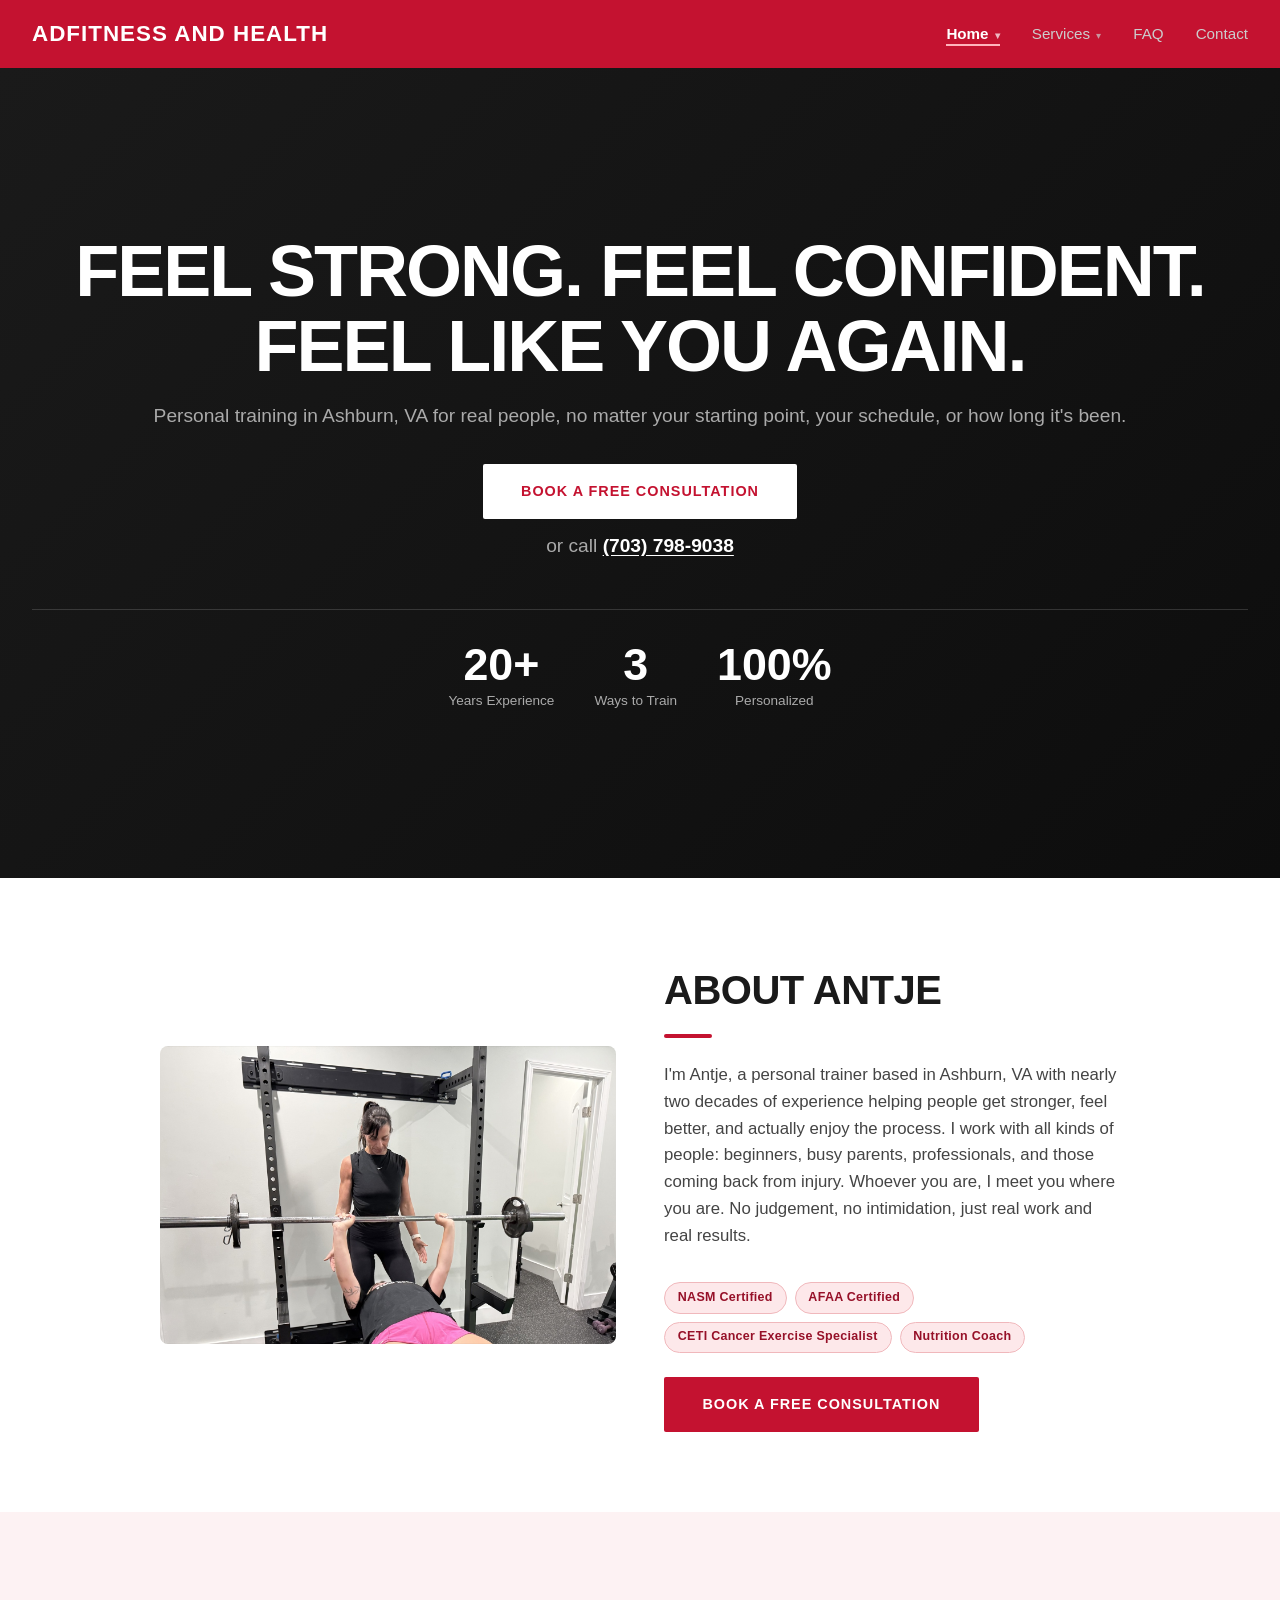
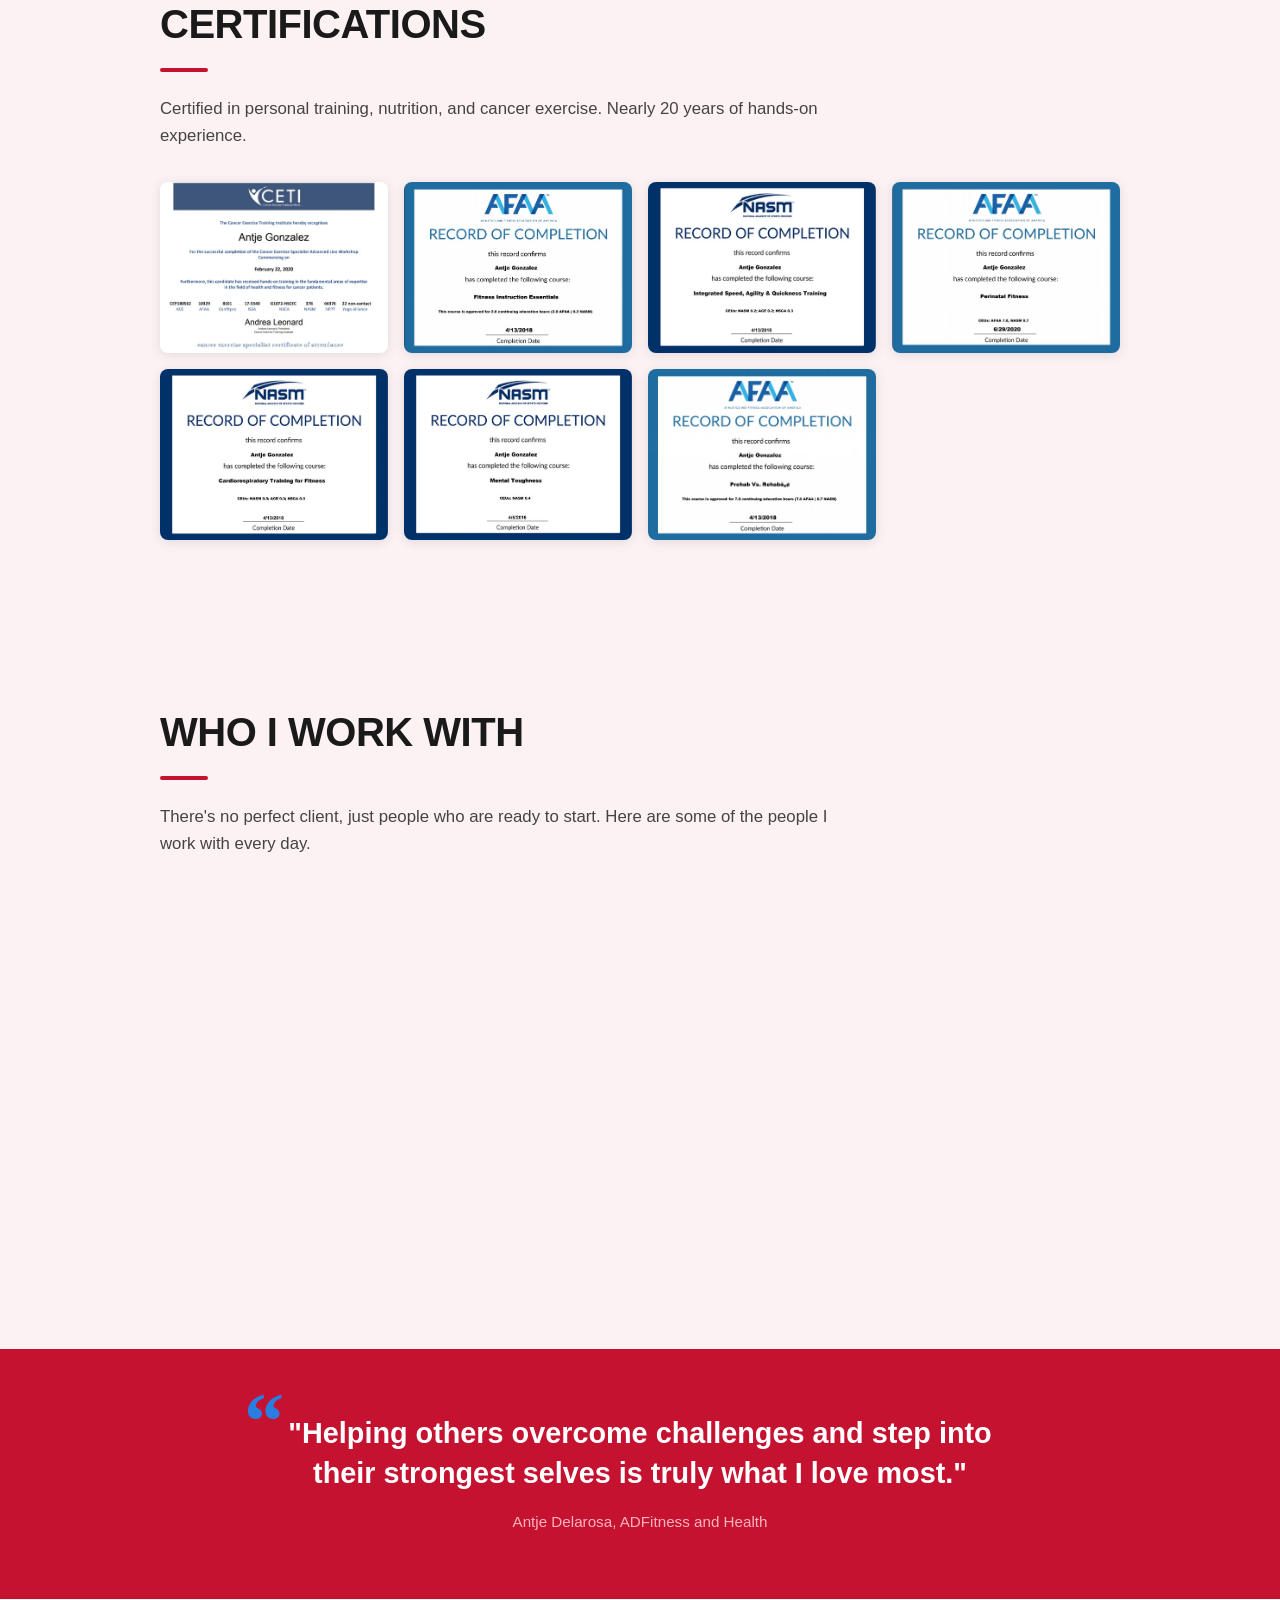
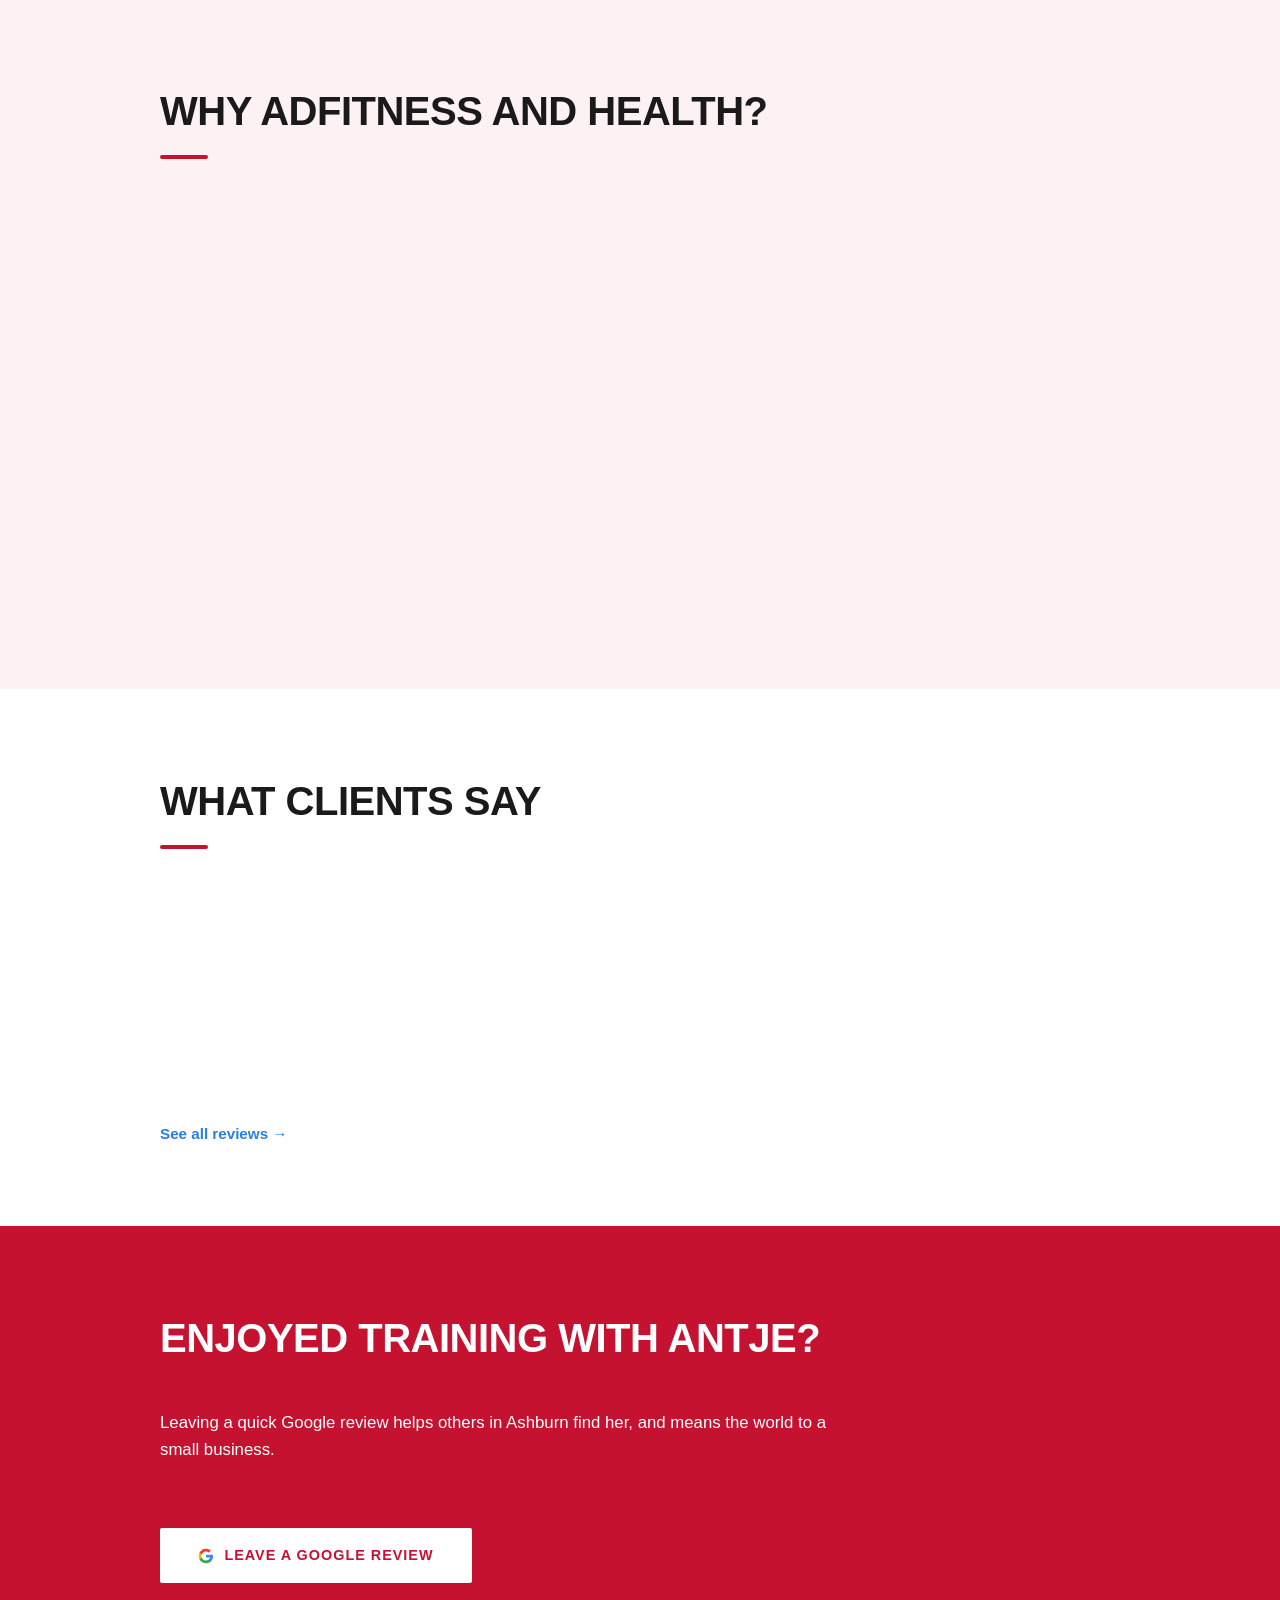
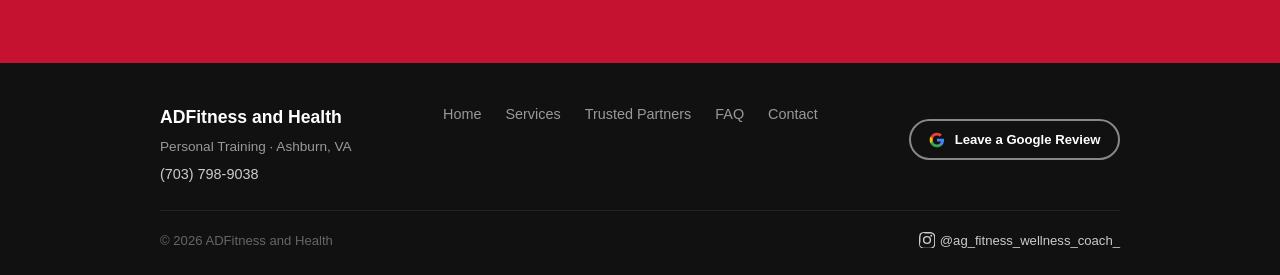
==== commit e74879aa: "Fix Google G spacing using flexbox gap on review buttons" ====
--- a/index.html
+++ b/index.html
@@ -49,6 +49,7 @@
       <li class="nav-item-dropdown">
         <a href="services.html" class="nav-dropdown-toggle">Services <span class="dropdown-arrow">&#9662;</span></a>
         <ul class="nav-dropdown">
+          <li><a href="services.html#private-gym">Sessions</a></li>
           <li><a href="services.html#gym">The Gym</a></li>
           <li><a href="services.html#trusted-partners">Trusted Partners</a></li>
         </ul>
@@ -228,7 +229,7 @@
         <h2>Enjoyed Training With Antje?</h2>
         <p>Leaving a quick Google review helps others in Ashburn find her, and means the world to a small business.</p>
       </div>
-      <a href="https://g.page/r/CdXq7l0Zl7ssEBM/review" target="_blank" class="btn btn-white"><svg xmlns="http://www.w3.org/2000/svg" viewBox="0 0 24 24" width="16" height="16" style="vertical-align:middle;margin-right:8px"><path d="M22.56 12.25c0-.78-.07-1.53-.2-2.25H12v4.26h5.92c-.26 1.37-1.04 2.53-2.21 3.31v2.77h3.57c2.08-1.92 3.28-4.74 3.28-8.09z" fill="#4285F4"/><path d="M12 23c2.97 0 5.46-.98 7.28-2.66l-3.57-2.77c-.98.66-2.23 1.06-3.71 1.06-2.86 0-5.29-1.93-6.16-4.53H2.18v2.84C3.99 20.53 7.7 23 12 23z" fill="#34A853"/><path d="M5.84 14.09c-.22-.66-.35-1.36-.35-2.09s.13-1.43.35-2.09V7.07H2.18C1.43 8.55 1 10.22 1 12s.43 3.45 1.18 4.93l2.85-2.22.81-.62z" fill="#FBBC05"/><path d="M12 5.38c1.62 0 3.06.56 4.21 1.64l3.15-3.15C17.45 2.09 14.97 1 12 1 7.7 1 3.99 3.47 2.18 7.07l3.66 2.84c.87-2.6 3.3-4.53 6.16-4.53z" fill="#EA4335"/></svg>Leave a Google Review</a>
+      <a href="https://g.page/r/CdXq7l0Zl7ssEBM/review" target="_blank" class="btn btn-white"><svg xmlns="http://www.w3.org/2000/svg" viewBox="0 0 24 24" width="16" height="16" style="display:block"><path d="M22.56 12.25c0-.78-.07-1.53-.2-2.25H12v4.26h5.92c-.26 1.37-1.04 2.53-2.21 3.31v2.77h3.57c2.08-1.92 3.28-4.74 3.28-8.09z" fill="#4285F4"/><path d="M12 23c2.97 0 5.46-.98 7.28-2.66l-3.57-2.77c-.98.66-2.23 1.06-3.71 1.06-2.86 0-5.29-1.93-6.16-4.53H2.18v2.84C3.99 20.53 7.7 23 12 23z" fill="#34A853"/><path d="M5.84 14.09c-.22-.66-.35-1.36-.35-2.09s.13-1.43.35-2.09V7.07H2.18C1.43 8.55 1 10.22 1 12s.43 3.45 1.18 4.93l2.85-2.22.81-.62z" fill="#FBBC05"/><path d="M12 5.38c1.62 0 3.06.56 4.21 1.64l3.15-3.15C17.45 2.09 14.97 1 12 1 7.7 1 3.99 3.47 2.18 7.07l3.66 2.84c.87-2.6 3.3-4.53 6.16-4.53z" fill="#EA4335"/></svg>Leave a Google Review</a>
     </div>
   </section>
 
@@ -247,7 +248,7 @@
         <li><a href="faq.html">FAQ</a></li>
         <li><a href="contact.html">Contact</a></li>
       </ul>
-      <a href="https://g.page/r/CdXq7l0Zl7ssEBM/review" target="_blank" class="footer-review-btn"><svg xmlns="http://www.w3.org/2000/svg" viewBox="0 0 24 24" width="16" height="16" style="vertical-align:middle;margin-right:8px"><path d="M22.56 12.25c0-.78-.07-1.53-.2-2.25H12v4.26h5.92c-.26 1.37-1.04 2.53-2.21 3.31v2.77h3.57c2.08-1.92 3.28-4.74 3.28-8.09z" fill="#4285F4"/><path d="M12 23c2.97 0 5.46-.98 7.28-2.66l-3.57-2.77c-.98.66-2.23 1.06-3.71 1.06-2.86 0-5.29-1.93-6.16-4.53H2.18v2.84C3.99 20.53 7.7 23 12 23z" fill="#34A853"/><path d="M5.84 14.09c-.22-.66-.35-1.36-.35-2.09s.13-1.43.35-2.09V7.07H2.18C1.43 8.55 1 10.22 1 12s.43 3.45 1.18 4.93l2.85-2.22.81-.62z" fill="#FBBC05"/><path d="M12 5.38c1.62 0 3.06.56 4.21 1.64l3.15-3.15C17.45 2.09 14.97 1 12 1 7.7 1 3.99 3.47 2.18 7.07l3.66 2.84c.87-2.6 3.3-4.53 6.16-4.53z" fill="#EA4335"/></svg>Leave a Google Review</a>
+      <a href="https://g.page/r/CdXq7l0Zl7ssEBM/review" target="_blank" class="footer-review-btn"><svg xmlns="http://www.w3.org/2000/svg" viewBox="0 0 24 24" width="16" height="16" style="display:block"><path d="M22.56 12.25c0-.78-.07-1.53-.2-2.25H12v4.26h5.92c-.26 1.37-1.04 2.53-2.21 3.31v2.77h3.57c2.08-1.92 3.28-4.74 3.28-8.09z" fill="#4285F4"/><path d="M12 23c2.97 0 5.46-.98 7.28-2.66l-3.57-2.77c-.98.66-2.23 1.06-3.71 1.06-2.86 0-5.29-1.93-6.16-4.53H2.18v2.84C3.99 20.53 7.7 23 12 23z" fill="#34A853"/><path d="M5.84 14.09c-.22-.66-.35-1.36-.35-2.09s.13-1.43.35-2.09V7.07H2.18C1.43 8.55 1 10.22 1 12s.43 3.45 1.18 4.93l2.85-2.22.81-.62z" fill="#FBBC05"/><path d="M12 5.38c1.62 0 3.06.56 4.21 1.64l3.15-3.15C17.45 2.09 14.97 1 12 1 7.7 1 3.99 3.47 2.18 7.07l3.66 2.84c.87-2.6 3.3-4.53 6.16-4.53z" fill="#EA4335"/></svg>Leave a Google Review</a>
     </div>
     <div class="footer-bottom">
       <span>© 2026 ADFitness and Health</span>
--- a/style.css
+++ b/style.css
@@ -1086,7 +1086,9 @@
 
 /* Footer review button */
 .footer-review-btn {
-  display: inline-block;
+  display: inline-flex;
+  align-items: center;
+  gap: 10px;
   margin-top: 1rem;
   padding: 0.5rem 1.1rem;
   border: 2px solid rgba(255,255,255,0.5);
@@ -1105,6 +1107,9 @@
 
 /* Outline red button */
 .btn-outline-red {
+  display: inline-flex;
+  align-items: center;
+  gap: 10px;
   background: transparent;
   color: #c41230;
   border: 2px solid #c41230;
@@ -1130,6 +1135,9 @@
   flex-wrap: wrap;
 }
 .btn-white {
+  display: inline-flex;
+  align-items: center;
+  gap: 10px;
   background: white;
   color: #c41230;
   font-weight: 700;
